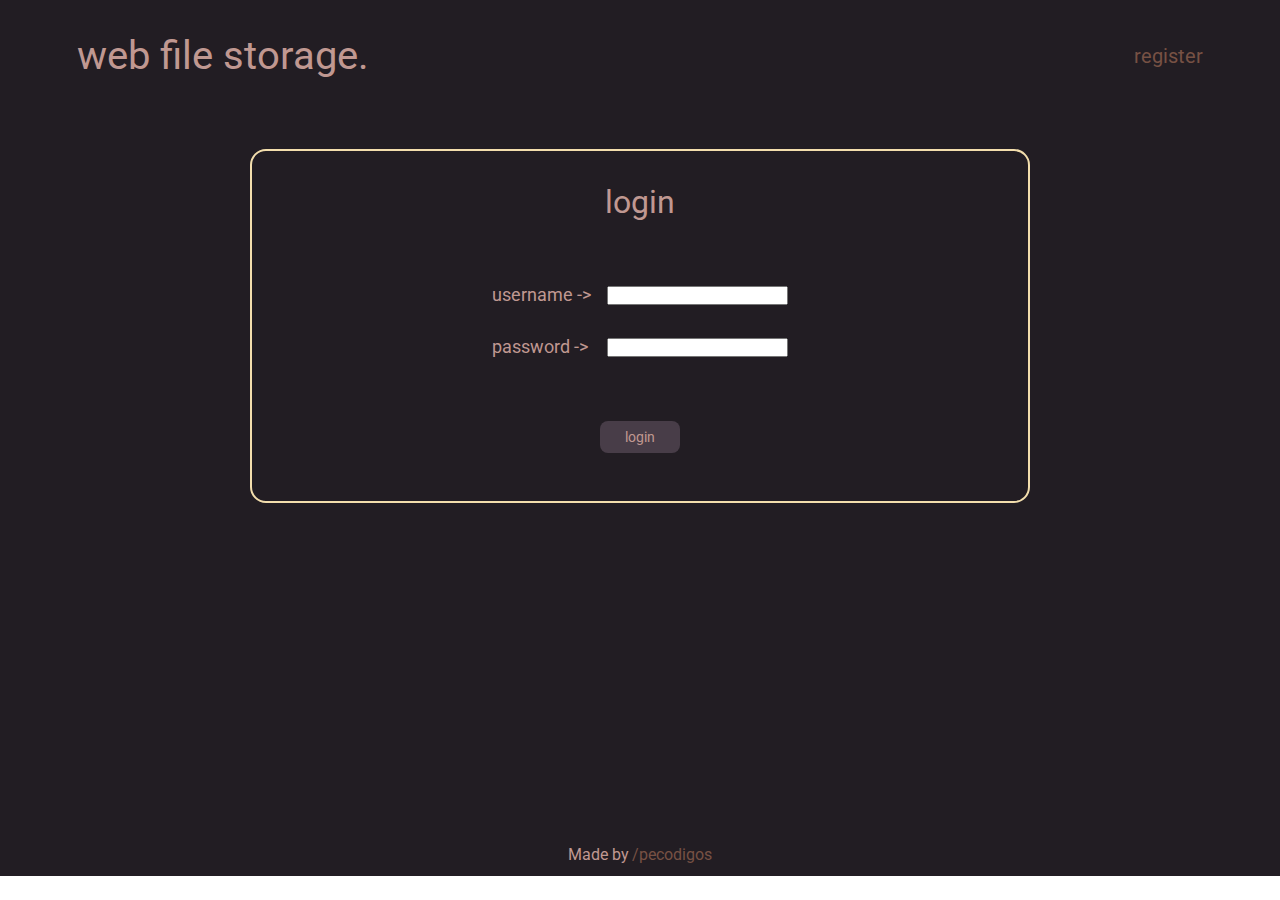
==== src/main/resources/static/login.html @ 1a1ce152 "Fixing buttons style" ====
<!DOCTYPE html>
<html lang="en">
<head>
    <meta charset="UTF-8">
    <link rel="stylesheet" href="css/style.css">
    <title>login</title>
</head>
<body>
<header class="index-header">
    <h1>web file storage.</h1>
    <a href="register.html">register</a>
</header>
<main class="main-container">
    <section class="login-form-section">
        <div>
            <h2 class="register-title">login</h2>
        </div>
        <section class="sub-login-form-section">
            <div class="names-div">
                <p>username -></p>
                <p>password -></p>
            </div>
            <div class="inputs-div">
                <label>
                    <input type="text" class="usernameInput">
                </label>
                <label>
                    <input type="password" class="passwordInput">
                </label>
            </div>
        </section>
        <button type="submit">login</button>
    </section>
</main>
<footer class="index-footer">
    Made by <a href="github.com/pecodigos"> /pecodigos</a>
</footer>
<script src="js/upload_file.js"></script>
</body>
</html>
---- src/main/resources/static/css/style.css ----
@import url('https://fonts.googleapis.com/css2?family=Roboto:ital,wght@0,100;0,300;0,400;0,500;0,700;0,900;1,100;1,300;1,400;1,500;1,700;1,900&display=swap');

:root {
    --bg-color: #221D23;
    --buttons-color: #483d48;
    --upload-color: #f3dead;
    --a-color: #775144;
    --text-color: #C09891;
    --hover-color: #6b5b6b;
}

* {
    margin: 0;
    padding: 0;
    text-decoration: none;
    font-family: "Roboto", sans-serif;
    font-weight: normal;
}

a {
    color: var(--a-color);
    cursor: pointer;
}

a:hover {
    color: var(--text-color);
}

button {
    background-color: var(--buttons-color);
    border-radius: 0.5rem;
    cursor: pointer;
    height: 2rem;
    width: 5rem;
    font-size: 0.9rem;
    color: var(--text-color);
    border-color: transparent;
}

button:hover {
    background-color: var(--hover-color);
}

p {
    font-size: 1.1rem;
}

.index-header {
    background-color: var(--bg-color);
    color: var(--text-color);
    padding: 2.5% 6%;
    font-size: 1.25rem;
    display: flex;
    justify-content: space-between;
    align-items: center;
}

.login-register {
    display: flex;
    align-items: center;
    gap: 1.5rem;
}

.main-container {
    background-color: var(--bg-color);
    color: var(--text-color);
    height: 81.5vh;
    padding: 3%;
    display: flex;
    box-sizing: border-box;
    flex-direction: column;
    align-items: center;
}

.login-form-section {
    display: flex;
    flex-direction: column;
    gap: 4rem;
    align-items: center;
    border-radius: 1rem;
    border: 0.125rem solid var(--upload-color);
    padding: 2rem 15rem 3rem;
}

.sub-login-form-section {
    display: flex;
    gap: 1rem;
    align-items: center;
}

.names-div {
    display: flex;
    flex-direction: column;
    gap: 2rem;
}

.inputs-div {
    display: flex;
    flex-direction: column;
    gap: 2rem;
}

.register-title {
    font-size: 2rem;
}

.upload-section {
    border-radius: 0.5rem;
    border: 0.125rem solid var(--upload-color);
    padding: 0.6rem 1rem;
    gap: 1rem;
    display: flex;
    flex-direction: column;
    align-items: center;
}

.upload-divs {
    justify-content: space-between;
    display: flex;
    align-items: center;
    padding-left: 1.5rem;
    padding-right: 1.5rem;
}

.upload-button {
    height: 1.6rem;
    width: 5rem;
    font-size: 0.85rem;
}

.index-footer  {
    background-color: var(--bg-color);
    color: var(--text-color);
    gap: 0.2rem;
    display: flex;
    justify-content: center;
    padding-bottom: 0.8rem;
}
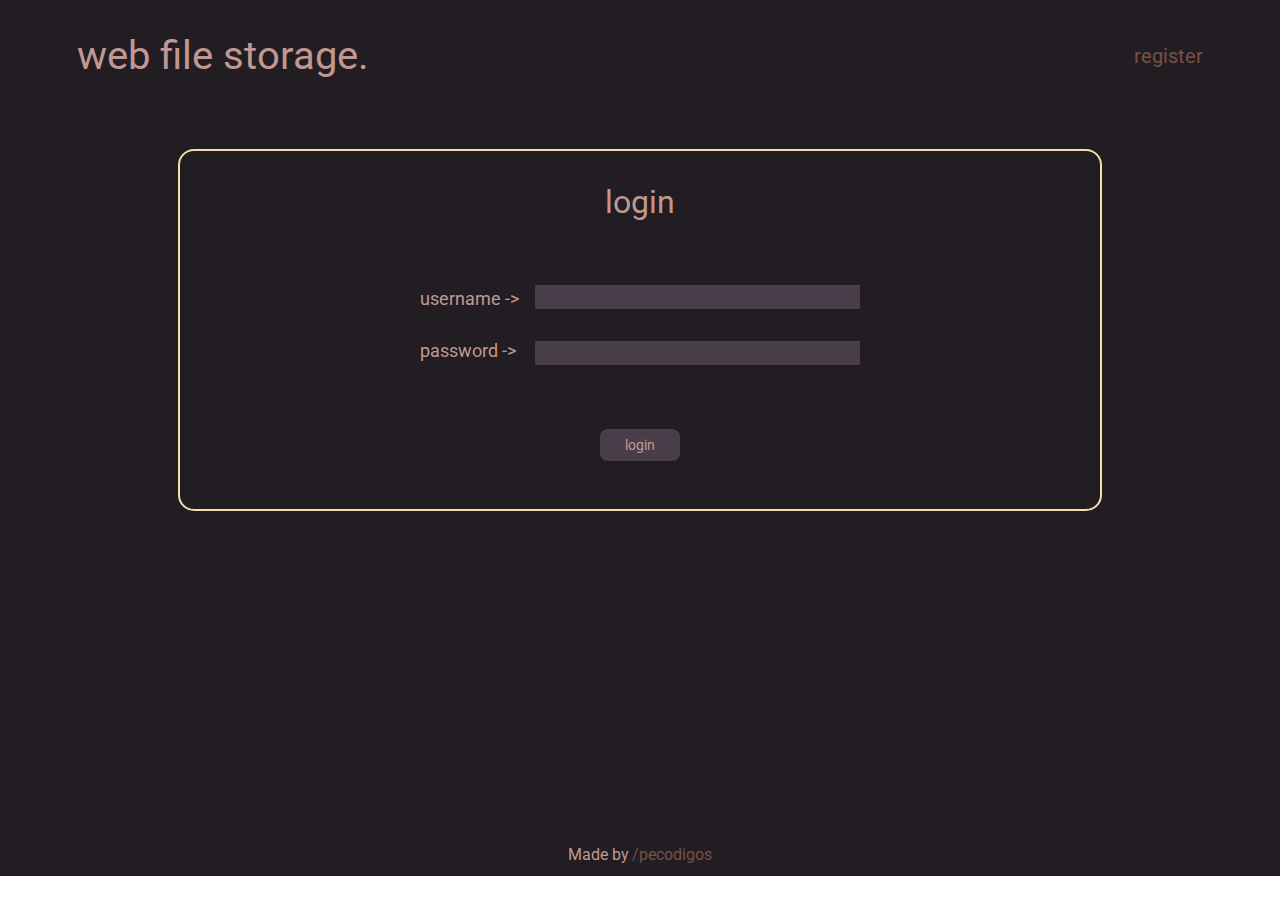
==== commit ab8bb3d3: "minor improvements on style and pages" ====
--- a/src/main/resources/static/login.html
+++ b/src/main/resources/static/login.html
@@ -22,10 +22,10 @@
             </div>
             <div class="inputs-div">
                 <label>
-                    <input type="text" class="usernameInput">
+                    <input type="text" id="usernameInput">
                 </label>
                 <label>
-                    <input type="password" class="passwordInput">
+                    <input type="password" id="passwordInput">
                 </label>
             </div>
         </section>
@@ -35,6 +35,6 @@
 <footer class="index-footer">
     Made by <a href="github.com/pecodigos"> /pecodigos</a>
 </footer>
-<script src="js/upload_file.js"></script>
+<script src="js/login.js"></script>
 </body>
 </html>--- a/src/main/resources/static/css/style.css
+++ b/src/main/resources/static/css/style.css
@@ -86,6 +86,7 @@
     display: flex;
     gap: 1rem;
     align-items: center;
+    justify-content: center;
 }
 
 .names-div {
@@ -98,6 +99,16 @@
     display: flex;
     flex-direction: column;
     gap: 2rem;
+}
+
+#usernameInput, #nameInput, #emailInput, #passwordInput {
+    width: 20rem;
+    height: 1.5rem;
+    font-size: 1rem;
+    background-color: var(--buttons-color);
+    border: transparent;
+    color: var(--upload-color);
+    padding-left: 0.3rem;
 }
 
 .register-title {
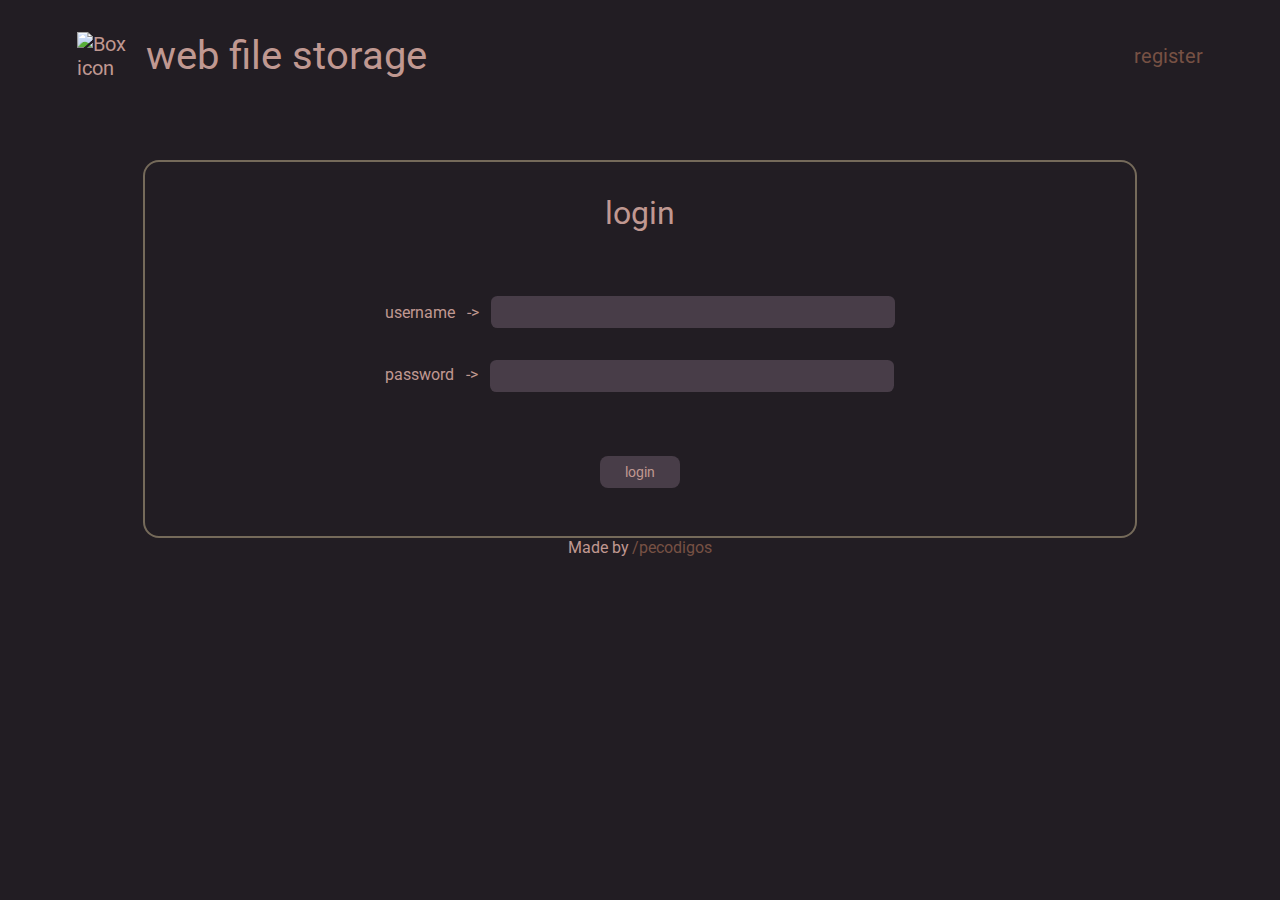
==== commit a1b86c83: "fix: minor front-end bugs and favicon on html pages" ====
--- a/src/main/resources/static/login.html
+++ b/src/main/resources/static/login.html
@@ -3,11 +3,15 @@
 <head>
     <meta charset="UTF-8">
     <link rel="stylesheet" href="css/style.css">
+    <link rel="icon" href="/assets/box.png" type="image/x-icon">
     <title>login</title>
 </head>
 <body>
 <header class="index-header">
-    <h1>web file storage.</h1>
+    <div class="title-header">
+        <img id="box-image" src="assets/box.png" alt="Box icon">
+        <h1>web file storage</h1>
+    </div>
     <a href="register.html">register</a>
 </header>
 <main class="main-container">
@@ -16,16 +20,12 @@
             <h2 class="register-title">login</h2>
         </div>
         <section class="sub-login-form-section">
-            <div class="names-div">
-                <p>username -></p>
-                <p>password -></p>
-            </div>
             <div class="inputs-div">
                 <label>
-                    <input type="text" id="usernameInput">
+                    <b class="input-info">username &nbsp; -> &nbsp; </b><input type="text" id="usernameInput">
                 </label>
                 <label>
-                    <input type="password" id="passwordInput">
+                    <b class="input-info">password &nbsp; -> &nbsp; </b><input type="password" id="passwordInput">
                 </label>
             </div>
         </section>
--- a/src/main/resources/static/css/style.css
+++ b/src/main/resources/static/css/style.css
@@ -7,6 +7,8 @@
     --a-color: #775144;
     --text-color: #C09891;
     --hover-color: #6b5b6b;
+    --border-color: rgba(243, 222, 173, 0.4);
+;
 }
 
 * {
@@ -15,6 +17,7 @@
     text-decoration: none;
     font-family: "Roboto", sans-serif;
     font-weight: normal;
+    background-color: var(--bg-color);
 }
 
 a {
@@ -64,12 +67,12 @@
 .main-container {
     background-color: var(--bg-color);
     color: var(--text-color);
-    height: 81.5vh;
-    padding: 3%;
     display: flex;
     box-sizing: border-box;
     flex-direction: column;
     align-items: center;
+    gap: 2rem;
+    margin-top: 3rem;
 }
 
 .login-form-section {
@@ -78,7 +81,7 @@
     gap: 4rem;
     align-items: center;
     border-radius: 1rem;
-    border: 0.125rem solid var(--upload-color);
+    border: 0.125rem solid var(--border-color);
     padding: 2rem 15rem 3rem;
 }
 
@@ -89,35 +92,56 @@
     justify-content: center;
 }
 
-.names-div {
+
+.inputs-div {
     display: flex;
     flex-direction: column;
     gap: 2rem;
 }
 
-.inputs-div {
-    display: flex;
-    flex-direction: column;
-    gap: 2rem;
-}
-
-#usernameInput, #nameInput, #emailInput, #passwordInput {
-    width: 20rem;
-    height: 1.5rem;
+#usernameInput, #nameInput, #emailInput {
+    width: 25rem;
+    height: 2rem;
     font-size: 1rem;
     background-color: var(--buttons-color);
     border: transparent;
     color: var(--upload-color);
     padding-left: 0.3rem;
+    border-radius: 0.4rem;
+}
+
+#passwordInput {
+    width: 25rem;
+    height: 2rem;
+    background-color: var(--buttons-color);
+    border: transparent;
+    color: var(--upload-color);
+    padding-left: 0.3rem;
+    border-radius: 0.4rem;
+    font-size: 0.7rem;
 }
 
 .register-title {
     font-size: 2rem;
 }
 
+.files-section {
+    border-radius: 0.5rem;
+    border: 0.125rem solid var(--border-color);
+    padding: 0.6rem 1rem;
+    gap: 1rem;
+    display: flex;
+    flex-direction: column;
+    align-items: center;
+    height: 35rem;
+    width: 80rem;
+    justify-content: space-between;
+    overflow: scroll;
+}
+
 .upload-section {
     border-radius: 0.5rem;
-    border: 0.125rem solid var(--upload-color);
+    border: 0.125rem solid var(--border-color);
     padding: 0.6rem 1rem;
     gap: 1rem;
     display: flex;
@@ -139,6 +163,48 @@
     font-size: 0.85rem;
 }
 
+.title-header {
+    display: flex;
+    gap: 0.6rem;
+}
+
+#file-list {
+    list-style-type: none;
+    padding: 0;
+    display: flex;
+    flex-direction: column;
+}
+
+#file-list li {
+    margin: 10px 0;
+}
+
+#file-list li a {
+    text-decoration: none;
+    color: #f0a;
+    font-size: 1.2em;
+}
+
+#file-list li a:hover {
+    text-decoration: underline;
+}
+
+
+#box-image {
+    width: 3.7rem;
+    height: auto;
+}
+
+.main-section {
+    font-size: 1.1rem;
+    display: flex;
+    flex-direction: column;
+    align-items: center;
+    margin: 4rem;
+    gap: 5rem;
+    color: var(--text-color);
+}
+
 .index-footer  {
     background-color: var(--bg-color);
     color: var(--text-color);
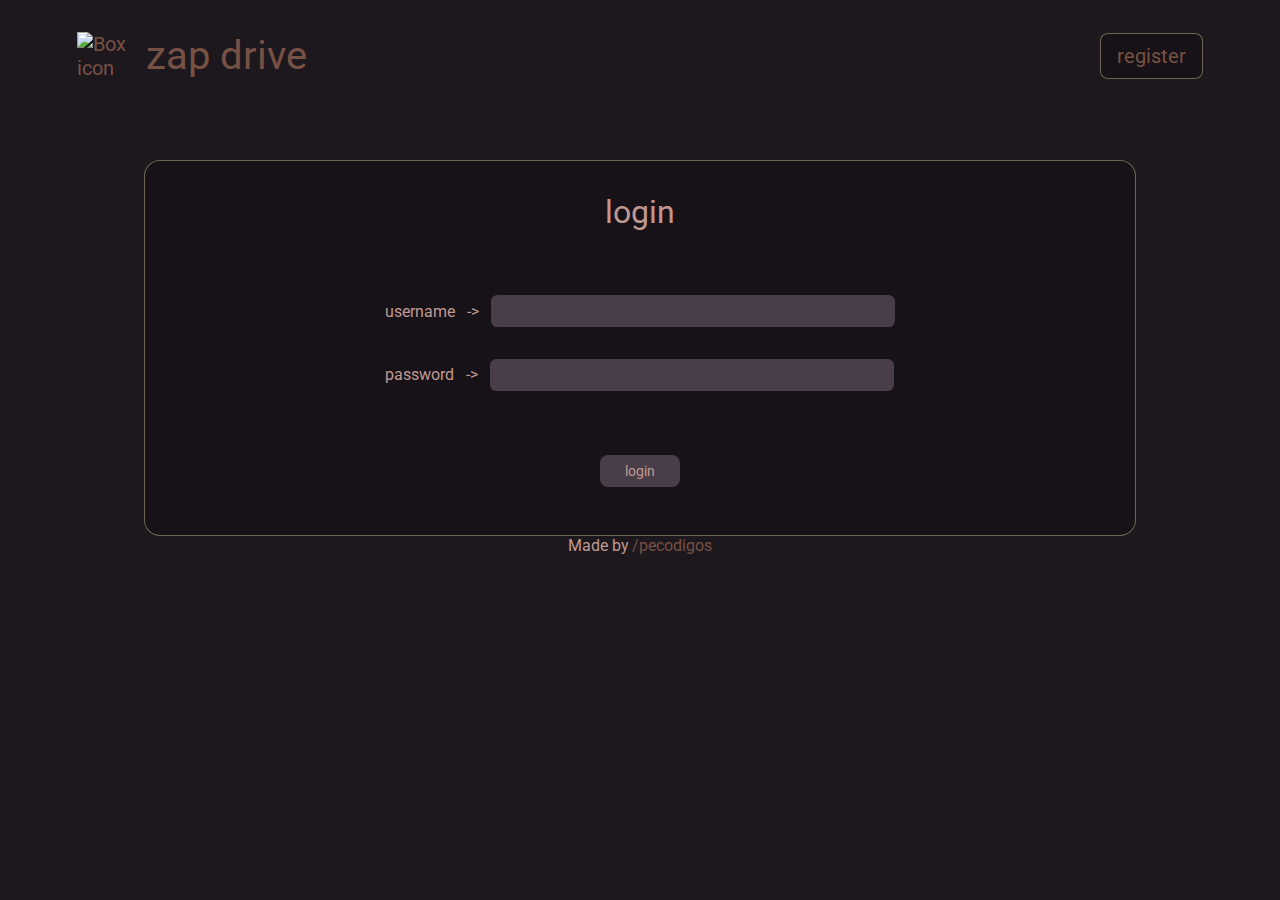
==== commit 8da9b140: "Changing name to Zap Drive" ====
--- a/src/main/resources/static/login.html
+++ b/src/main/resources/static/login.html
@@ -8,11 +8,13 @@
 </head>
 <body>
 <header class="index-header">
-    <div class="title-header">
-        <img id="box-image" src="assets/box.png" alt="Box icon">
-        <h1>web file storage</h1>
-    </div>
-    <a href="register.html">register</a>
+    <a href="index.html">
+        <div class="title-header">
+            <img id="box-image" src="assets/box.png" alt="Box icon">
+            <h1>zap drive</h1>
+        </div>
+    </a>
+    <a class="page-buttons" href="register.html">register</a>
 </header>
 <main class="main-container">
     <section class="login-form-section">
@@ -29,11 +31,11 @@
                 </label>
             </div>
         </section>
-        <button type="submit">login</button>
+        <button type="button" id="loginButton">login</button>
     </section>
 </main>
 <footer class="index-footer">
-    Made by <a href="github.com/pecodigos"> /pecodigos</a>
+    Made by <a href="https://github.com/pecodigos" onclick="window.open(this.href, '_blank'); return false;"> /pecodigos</a>
 </footer>
 <script src="js/login.js"></script>
 </body>
--- a/src/main/resources/static/css/style.css
+++ b/src/main/resources/static/css/style.css
@@ -1,14 +1,15 @@
 @import url('https://fonts.googleapis.com/css2?family=Roboto:ital,wght@0,100;0,300;0,400;0,500;0,700;0,900;1,100;1,300;1,400;1,500;1,700;1,900&display=swap');
 
 :root {
-    --bg-color: #221D23;
+    --bg-color: #1d181e;
+    --box-color: #171217;
     --buttons-color: #483d48;
     --upload-color: #f3dead;
     --a-color: #775144;
     --text-color: #C09891;
     --hover-color: #6b5b6b;
     --border-color: rgba(243, 222, 173, 0.4);
-;
+    --hover-list-color: #2c232c;
 }
 
 * {
@@ -17,7 +18,11 @@
     text-decoration: none;
     font-family: "Roboto", sans-serif;
     font-weight: normal;
-    background-color: var(--bg-color);
+}
+
+body {
+    background-color: var(--bg-color);
+    height: 100%;
 }
 
 a {
@@ -75,14 +80,25 @@
     margin-top: 3rem;
 }
 
+.main-container-storage {
+    background-color: var(--bg-color);
+    color: var(--text-color);
+    display: flex;
+    box-sizing: border-box;
+    flex-direction: column;
+    align-items: center;
+    gap: 1.5rem;
+}
+
 .login-form-section {
     display: flex;
     flex-direction: column;
     gap: 4rem;
     align-items: center;
     border-radius: 1rem;
-    border: 0.125rem solid var(--border-color);
+    border: 0.1rem solid var(--border-color);
     padding: 2rem 15rem 3rem;
+    background-color: var(--box-color);
 }
 
 .sub-login-form-section {
@@ -118,7 +134,6 @@
     color: var(--upload-color);
     padding-left: 0.3rem;
     border-radius: 0.4rem;
-    font-size: 0.7rem;
 }
 
 .register-title {
@@ -128,25 +143,31 @@
 .files-section {
     border-radius: 0.5rem;
     border: 0.125rem solid var(--border-color);
+    display: flex;
+    flex-direction: column;
+    align-items: center;
+    height: 30rem;
+    width: 80rem;
+    justify-content: space-between;
+    overflow: auto;
+    background-color: var(--box-color);
+}
+
+.files-infoname {
+    display: flex;
+    justify-content: space-between;
+    width: 100%;
+}
+
+.upload-section {
+    border-radius: 0.5rem;
+    border: 0.1rem solid var(--border-color);
     padding: 0.6rem 1rem;
     gap: 1rem;
     display: flex;
     flex-direction: column;
     align-items: center;
-    height: 35rem;
-    width: 80rem;
-    justify-content: space-between;
-    overflow: scroll;
-}
-
-.upload-section {
-    border-radius: 0.5rem;
-    border: 0.125rem solid var(--border-color);
-    padding: 0.6rem 1rem;
-    gap: 1rem;
-    display: flex;
-    flex-direction: column;
-    align-items: center;
+    background-color: var(--box-color);
 }
 
 .upload-divs {
@@ -155,6 +176,7 @@
     align-items: center;
     padding-left: 1.5rem;
     padding-right: 1.5rem;
+    background-color: var(--box-color);
 }
 
 .upload-button {
@@ -168,27 +190,54 @@
     gap: 0.6rem;
 }
 
+.text-index-page {
+
+}
+
 #file-list {
     list-style-type: none;
     padding: 0;
     display: flex;
     flex-direction: column;
+    width: 100%;
 }
 
 #file-list li {
     margin: 10px 0;
 }
 
-#file-list li a {
-    text-decoration: none;
-    color: #f0a;
-    font-size: 1.2em;
+#file-list-table {
+    width: 100%;
+    border-collapse: collapse;
+}
+
+#file-list-table thead {
+    background-color: var(--box-color);
+}
+
+#file-list-table th, #file-list-table td {
+    padding: 10px;
+    text-align: left;
+    color: var(--text-color);
+    border-bottom: 0.1rem solid var(--border-color);
 }
 
 #file-list li a:hover {
     text-decoration: underline;
 }
 
+#file-list-table th {
+    font-size: 1.2rem;
+    text-transform: uppercase;
+}
+
+#file-list-table tr:hover {
+    background-color: var(--hover-list-color);
+}
+
+#file-list-table td a:hover {
+    text-decoration: underline;
+}
 
 #box-image {
     width: 3.7rem;
@@ -196,7 +245,7 @@
 }
 
 .main-section {
-    font-size: 1.1rem;
+    font-size: 1.3rem;
     display: flex;
     flex-direction: column;
     align-items: center;
@@ -205,6 +254,32 @@
     color: var(--text-color);
 }
 
+.page-buttons {
+    border-radius: 0.5rem;
+    border: 0.1rem solid var(--border-color);
+    padding: 0.6rem 1rem;
+    background-color: var(--box-color);
+}
+
+.page-buttons:hover {
+    background-color: var(--bg-color);
+}
+
+.delete-button {
+    background-color: #ce3e3e;
+    color: white;
+    border: none;
+    padding: 0.2rem 0.5rem;
+    cursor: pointer;
+    font-size: 1rem;
+    border-radius: 0.3rem;
+    margin-left: 1rem;
+}
+
+.delete-button:hover {
+    background-color: #940303;
+}
+
 .index-footer  {
     background-color: var(--bg-color);
     color: var(--text-color);
@@ -213,3 +288,6 @@
     justify-content: center;
     padding-bottom: 0.8rem;
 }
+
+
+
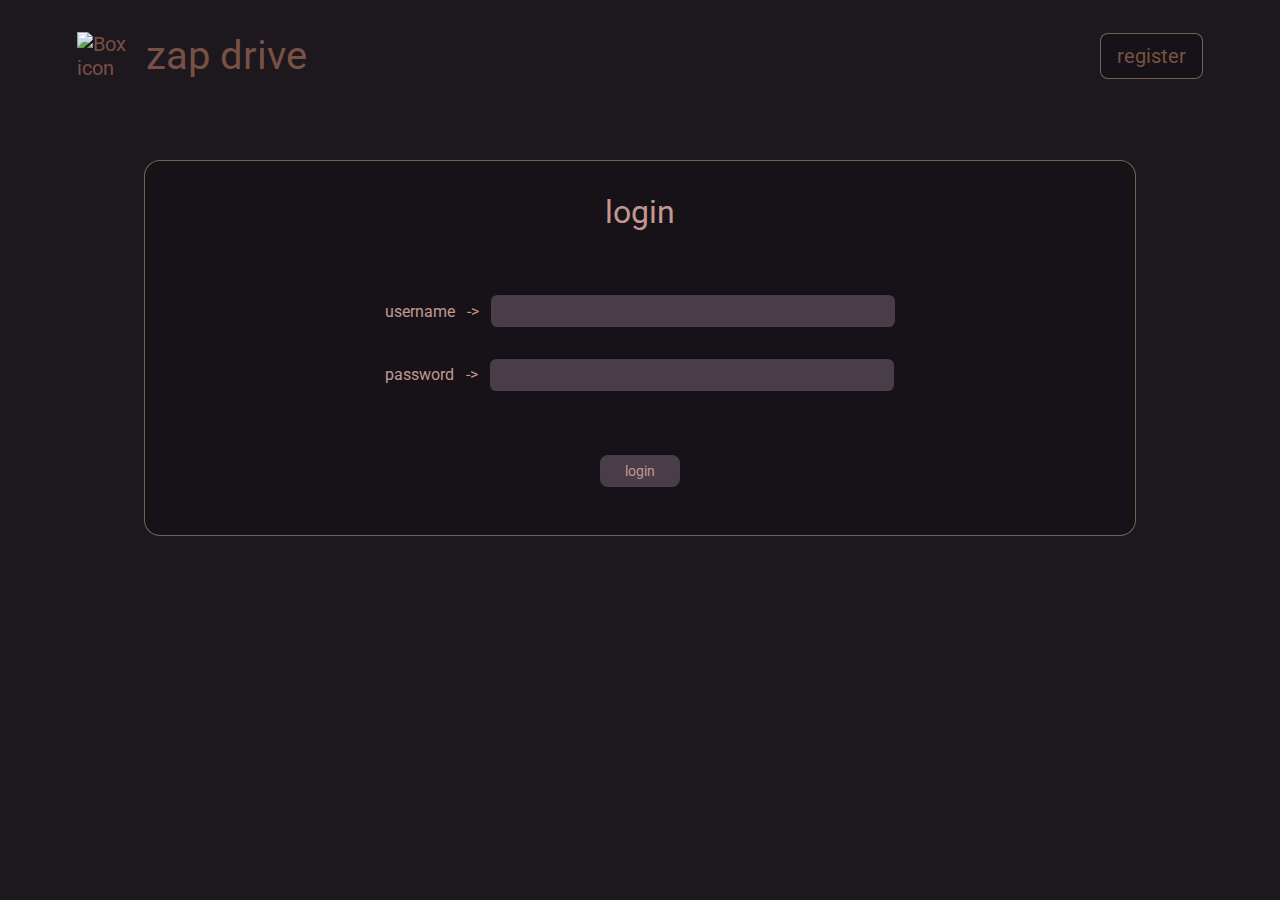
==== commit 2232387f: "Removing ugly footer" ====
--- a/src/main/resources/static/login.html
+++ b/src/main/resources/static/login.html
@@ -8,13 +8,13 @@
 </head>
 <body>
 <header class="index-header">
-    <a href="index.html">
+    <a href="/">
         <div class="title-header">
             <img id="box-image" src="assets/box.png" alt="Box icon">
             <h1>zap drive</h1>
         </div>
     </a>
-    <a class="page-buttons" href="register.html">register</a>
+    <a class="page-buttons" href="/register">register</a>
 </header>
 <main class="main-container">
     <section class="login-form-section">
@@ -34,9 +34,6 @@
         <button type="button" id="loginButton">login</button>
     </section>
 </main>
-<footer class="index-footer">
-    Made by <a href="https://github.com/pecodigos" onclick="window.open(this.href, '_blank'); return false;"> /pecodigos</a>
-</footer>
 <script src="js/login.js"></script>
 </body>
 </html>